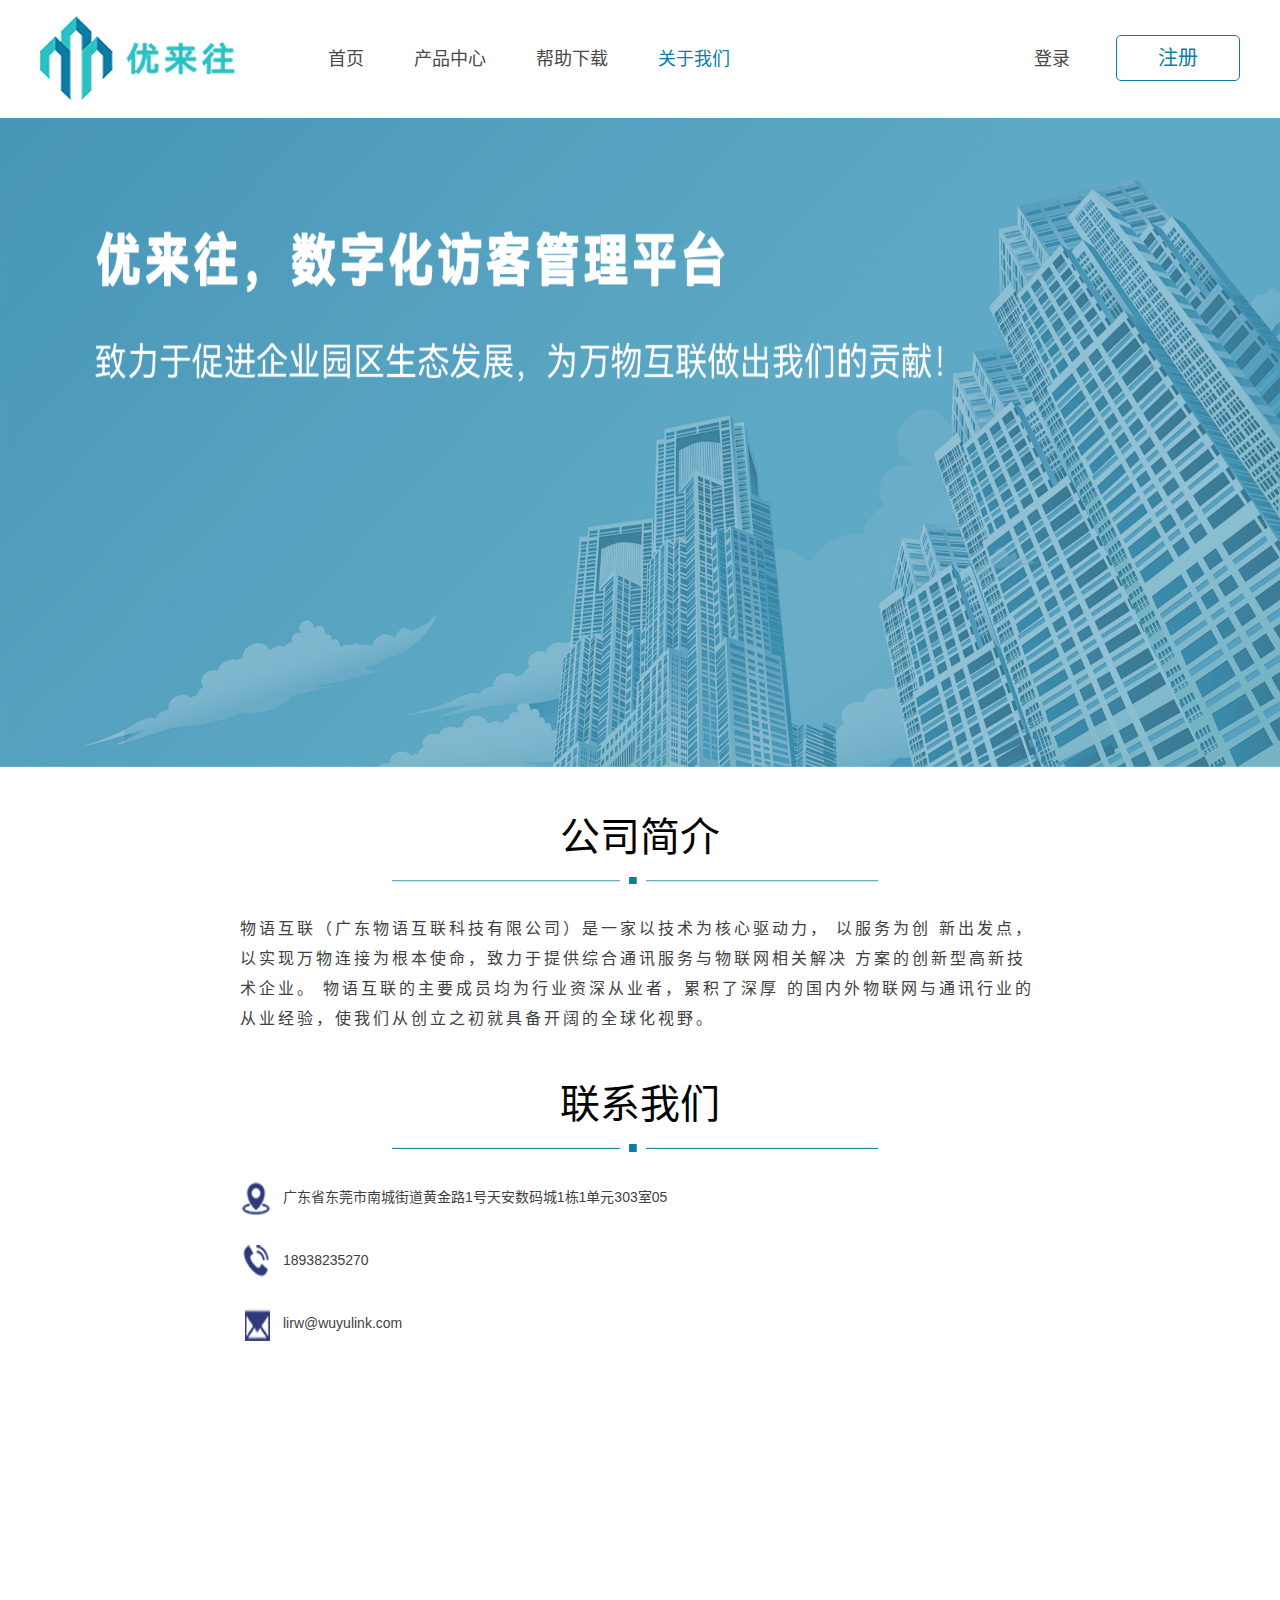
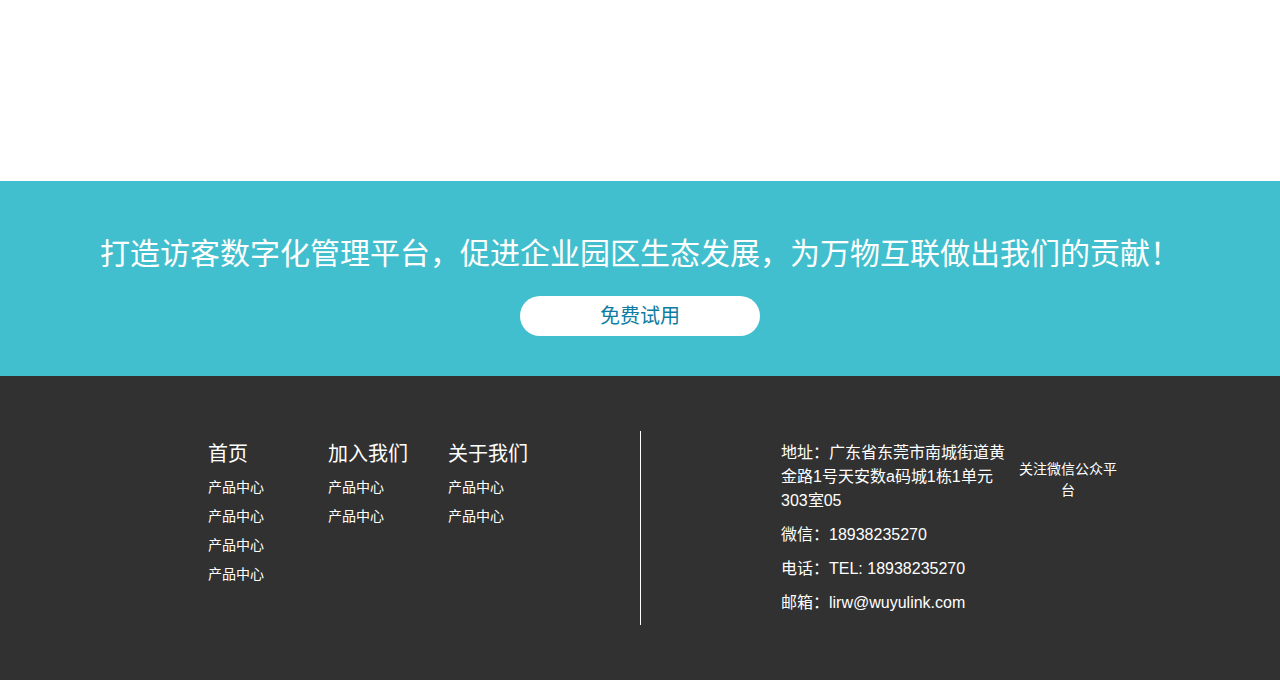
==== assets/html/about.html @ b0267281 "first commit" ====
<!doctype html>
<html lang="zh-CN">

<head>
    <!-- 必须的 meta 标签 -->
    <meta charset="utf-8">
    <meta name="viewport" content="width=device-width, initial-scale=1">
    <!-- Bootstrap 的 CSS 文件 -->
    <title>优来往</title>
    <link rel="stylesheet" href="../../css/reset.css">
    <link rel="stylesheet" href="../../css/style.css">
    <link rel="stylesheet" href="../../css/color.css">
    <link rel="stylesheet" href="../../css/about.css">
    <link rel="stylesheet" href="https://unpkg.com/swiper@8/swiper-bundle.min.css">
</head>

<body>
    <nav id="hd">
        <div class="wp">
            <div class="nav-logo">
                <a href="https://levisit.commrun.com" class="logo"><img src="../../img/logo.png" alt=""></a>
            </div>
            <ul class="nav-bar">
                <li><a href="../../index.html">首页</a></li>
                <li><a  href="product.html">产品中心</a></li>
                <li><a  href="help.html">帮助下载</a></li>
                <li><a class="mycur" href="about.html">关于我们</a></li>
            </ul>
            <div class="nav-btn">
                <a class="d" href="login.html">登录</a>
                <a class="c" href="register.html">注册</a>
            </div>
        </div>
    </nav>

    
        <div class="swiper-container">
            <div class="swiper-wrapper">
              <div class="swiper-slide" >
                <img  src="../../img/aboutUs/banner.png" />
              </div>
            </div>
          </div>
    
     <!-- shift alt f -->
    
     <div class="synopsis wp">
        <h1>公司简介</h1>
        <img src="../../img//aboutUs/s1.png" alt="">
        <p >物语互联（广东物语互联科技有限公司）是一家以技术为核心驱动力，  以服务为创
            新出发点，以实现万物连接为根本使命，致力于提供综合通讯服务与物联网相关解决
            方案的创新型高新技术企业。  物语互联的主要成员均为行业资深从业者，累积了深厚
            的国内外物联网与通讯行业的从业经验，使我们从创立之初就具备开阔的全球化视野。</p>
     </div>   

     <div class="contact wp">
        <h1>联系我们</h1>
        <img src="../../img//aboutUs/s1.png" alt="">
       <p><img src="../../img/aboutUs/1.png" alt="">广东省东莞市南城街道黄金路1号天安数码城1栋1单元303室05</p>
       <p><img src="../../img/aboutUs/2.png" alt="">18938235270</p>
       <p><img src="../../img/aboutUs/3.png" alt="">lirw@wuyulink.com</p>
       <!-- <img class="map" src="../../img/aboutUs/4.png" alt=""> -->

       <div id="mapContainer"></div> 
     </div>   




    <div class="footer">
        <div class="pattern">
            <p>打造访客数字化管理平台，促进企业园区生态发展，为万物互联做出我们的贡献！</p>
            <a href="#">免费试用</a>
        </div>
        <div class="footerDetails">
            <div class="footerList">
                <ul>
                    <li>首页</li>
                    <li>产品中心</li>
                    <li>产品中心</li>
                    <li>产品中心</li>
                    <li>产品中心</li>
                </ul>
                <ul>
                    <li>加入我们</li>
                    <li>产品中心</li>
                    <li>产品中心</li>
                </ul>
                <ul>
                    <li>关于我们</li>
                    <li>产品中心</li>
                    <li>产品中心</li>
                </ul>
            </div>
            <div class="introduce">
                <div>
                    <ul>
                        <li>地址：广东省东莞市南城街道黄金路1号天安数a码城1栋1单元303室05</li>
                        <li>微信：18938235270</li>
                        <li>电话：TEL: 18938235270</li>
                        <li>邮箱：lirw@wuyulink.com</li>
                    </ul>
                    <div class="weixin">
                        <div>
                            <img src="https://www.wuyulink.com/uploads/allimg/20220114/1-2201141F001406.jpg" alt="">
                        </div>
                        <p>关注微信公众平台</p>
                    </div>
                </div>

            </div>
        </div>
    </div>


    <script src="https://unpkg.com/swiper@8/swiper-bundle.min.js"> </script>
    <script type="text/javascript" src="https://api.map.baidu.com/api?v=1.0&&type=webgl&ak=y6BfcQFXgxf5llU6dScGFDDWyM1uzGxt"></script>
</body>

</html>


<script>

var mySwiper = new Swiper('.swiper-container', {
          //   loop: true,
            autoplay:true
          })
          
          var map = new BMapGL.Map("mapContainer");
          var point = new BMapGL.Point(113.704529, 22.990784);
          map.centerAndZoom(point, 15);
          map.enableScrollWheelZoom(true);

          var opts = {
    width: 200,
    height: 100,
    title: '天安数码城'
};
var infoWindow = new BMapGL.InfoWindow('地址：广东省东莞市南城街道黄金路1号天安数码城1栋1单元303室05', opts);
map.openInfoWindow(infoWindow, point);







//getLocation()
 function getLocation() {
        var options = {
            enableHighAccuracy: true,
            maximumAge: 1000
        };
        alert('获取位置信息开始--------->');
        if (navigator.geolocation) {
            // 走到这里说明，浏览器支持geolocation，参数里有两个回调函数，一个是定位成功后的处理操作，一个是定位失败后的处理操作，另外一个参数没有研究过
            navigator.geolocation.getCurrentPosition(onSuccess, onError, options);
        } else {
            // 否则浏览器不支持geolocation
            alert('您的浏览器不支持地理位置定位！');
        }
    }

    // 成功时的回调函数
    // 第一步获取定位成功返回的经纬度数据，然后结合百度那边提供的接口进行具体位置的转换，最后还有一个数据提交的方法，要跟自己的业务操作了
    function onSuccess(position) {
        // 返回用户位置
        // 经度
        var longitude = position.coords.longitude;
        // 纬度
        var latitude = position.coords.latitude;
        alert('您的当前地址的经纬度：经度' + longitude + '，纬度' + latitude);
        // 根据经纬度获取地理位置，不太准确，获取城市区域还是可以的
        var map = new BMap.Map("allmap");
        var point = new BMap.Point(longitude, latitude);
        var gc = new BMap.Geocoder();
        gc.getLocation(point, function (rs) {
            var addComp = rs.addressComponents;
            alert(addComp.province + ", " + addComp.city + ", " + addComp.district + ", " + addComp.street + ", " + addComp.streetNumber);
        });
        // 这里后面可以写你的后续操作了
     
    }

    // 失败时的回调函数
    // 这里是错误提示信息
    function onError(error) {
        switch (error.code) {
            case 1:
                alert("位置服务被拒绝！");
                break;
            case 2:
                alert("暂时获取不到位置信息！");
                break;
            case 3:
                alert("获取信息超时！");
                break;
            case 4:
                alert("未知错误！");
                break;
        }
        // 这里后面可以写你的后续操作了，下面的经纬度是天安门的具体位置
       
    }




















</script>
---- css/style.css ----
/*导航栏*/
.wp{
    max-width: 1200px;
    margin: 0 auto;
}
.nav-bar .mycur,.mobile-nav .mycur{
    color: #0d7ca3;
}
.nav-logo{
    float: left;
    height: 115px;
    line-height: 115px;
}
nav {
    position: fixed;
    top: 0;
    left: 0%;
    width: 100%;
    z-index: 99;
    font-size: 18px;
    background-color: #fff;
}
.nav-bar {
    float: left;
    margin-left: 68px;
    list-style: none;
}
.nav-bar li {
    float: left;
    padding: 0 25px;
}
.nav-bar li a {
    display: block;
    color: #484848;
    width: 100%;
    line-height: 118px;
    text-align: center;
}
.nav-bar li a:hover{
    color:#0d7ca3;
}
.nav-btn {
    float: right;
    line-height: 118px;
}
.nav-btn .d{
    padding: 11px 41px;
    color: #484848;
}
.nav-btn .c{
    line-height: 49px;
    text-align: center;
    font-size: 20px;
    color: #0d7ca3;
    border: 1px solid #0d7ca3;
    border-radius: 5px;
    padding: 11px 41px;
}
/*导航栏结束，轮播广告开始*/
.banner-title{
    position: absolute;
    z-index: 9;
    left: 352px;
    top: 195px;
    font-size: 36px;
    color: #fff;
    width: 100%;
}
.banner-h2,.banner-h3,.banner-h4{
    position: absolute;
    text-align: center;
    z-index: 9;
    left: 15px;
    font-size: 36px;
    color: #fff;
    width: 100%;
}
.banner-h2{
    top: 250px;
}
.banner-h3{
    top: 280px;
}
.banner-h4{
    top: 330px;
}
.banner-txt{
    position: absolute;
    z-index: 9;
    left: 352px;
    top: 260px;
    font-size: 24px;
    color: #fff;
    width: 100%;
}
.banner-btn{
    position: absolute;
    z-index: 9;
    bottom: 180px;
    left: 352px;
    text-align: center;
}
.banner-btn a,.pattern-btn a{
    text-align: center;
    width: 300px;
    height: 80px;
    display: block;
    line-height: 80px;
    color: #ffffff;
    font-size: 26px;
    background: url("../img/btn2.png");
    background-size: 100%;
    border-radius: 5px;
    letter-spacing:2px;
}
.banner{
    width: 100%;
    /* height: 783px; */
    height: 767px;
    /* margin-top: 118px; */
}
.swiper-button-prev{
    left:15% !important;
}
.swiper-button-next{
    right:15% !important;
}
.swiper-container{
    width:100%;
    height: 100%;
}
.swiper-slide{
    position: relative;
}
.swiper-slide img{
    width:100%;
    height: 100%;
}
.swiper-pagination-bullet{
    width: 10px !important;
    height: 10px !important;
    display: inline-block;
    border-radius: 100%;
    opacity: 1 !important;
    background: #fff !important;
}
.swiper-pagination-bullet-active{
    background: #ffe44d !important;
}
/*轮播广告结束，内容部分开始*/
/*定义所有标题*/
.main .title{
    font-size:45px;
    text-align: center;
    width: 100%;
    margin: 45px auto;
    color: #000;
}
.main .line{
    background: url("../img/line.png");
    background-size: 100%;
    width: 500px;
    height: 9px;
    margin: 0 auto 45px auto;
}
/*传统缺点*/
.other{
    width: 100%;
    margin: 0 auto;
}
.otherList{
    width: 100%;
    display: flex;
    display: -webkit-flex;
    -webkit-flex-wrap: wrap;
    flex-wrap: wrap;
    margin-top: 80px;
}
.otherItem{
    width: 25%;
    padding: 40px;
}
.otherItem>div{
    width: 80%;
    margin: 0 auto;
}
.other-icon{
    width: 65px;
    height: 65px;
    margin-right: 20px;
    float: left;
}
.other-icon img{
    width: 100%;
}
.other-p{
    font-size: 16px;
    width: 210px;
    float: left;
}
.other-p h3{
    font-size: 25px;
    margin-bottom: 5px;
}
/*解决方案*/
.plan{
    width: 1200px;
    margin: 0 auto;
}
.planList{
    display: flex;
}
.planList>div{
    width: 33.33%;
    box-shadow: 5px 5px 5px #ddd;
    background: #f8fbfc;
    margin: 15px;
    border-radius: 15px;
    height: 500px;
}

.planList>div>div{
    width: 66%;
    margin: 50px auto;
}
.planList img{
    width: 100%;
}
.planList>div>div h4{
    font-size: 22px;
    font-weight: bold;
    text-align: center;
    margin-bottom: 15px;
}
.planList>div>div p{
    font-size: 16px;
    text-align: center;
}
/*我们的优势*/
.advantageTitle{
    width: 100%;
    font-size: 40px;
    font-weight: bold;
    color: #0d7ca3;
    text-align: center;
    letter-spacing:2px;
}
.fyModle{
    width: 1200px;
    margin: 55px auto 25px auto;
    display: flex;
}
.fyModle>div{
    width: 50%;
    text-align: center;
}
.fyModle h3{
    font-size: 18px;
    font-weight: bold;
}

.fyModle p{
    font-size: 14px;
    margin-top: 10px;
}
.fyModle img{
    width: 100%;
}
.imgBoth{
    width: 75%;
    margin: 50px auto;
    position: relative;
}
/*自定义流程*/
.custom{
    width: 1200px;
    display: flex;
    margin: 50px auto;
}
.custom>div{
    width: 50%;
    padding: 20px;
}
.custom>div h3{
    font-size: 18px;
    font-weight: bold;
    margin: 15px;
    color: #000;
}
.custom>div p{
    font-size: 14px;
    color: #aaa;
    width: 50%;
    margin-bottom: 20px;
}
.btnAdvice{
    background: url("../img/btn2.png") no-repeat;
    display: block;
    width: 135px;
    height: 35px;
    background-size: 100% 100%;
    color: #fff;
    letter-spacing:2px;
    text-align: center;
    line-height: 35px;
}
.custom img{
    width: 100%;
}
.custom>div.customTxt{
    padding: 50px;
}
.custom>div.yuyTxt{
    padding: 80px;
}
.custom>div.yuyTxt p{
    width: 80%;
}
/*设备智慧物联*/
.eq{
    width: 1200px;
    margin: 50px auto;
}
.eq>p{
    text-align: center;
    width: 100%;
    font-size: 18px;
    color: #000;
    font-weight: bold;
    margin: 30px 0 ;
}
.eqList{
    width: 100%;
    display: flex;
}
.eqList>div{
    width: 25%;
    padding: 20px;
    height: 400px;
    box-shadow: 5px 5px 5px #ddd;
    margin-top: 40px;
}
.eqList>div img{
    width: 100%;
    height: 100%;
}
.eqList>div h4{
    text-align: center;
    font-size: 16px;
    font-weight: bold;
    margin-bottom: 10px ;
}
.eqList>div div{
    width: 100%;
    margin: 10px auto;
    text-align: center;
}
.current{
    width: 1200px;
    margin: 40px auto;
}
.current>div{
    width: 100%;
    margin-top: 30px;
}
.current img{
    width: 100%;
}
.cj{
    width: 1000px;
    margin: 40px auto;
}
.cjList{
    display: flex;
}
.cjList>div{
    width: 33.33%;
    overflow: hidden;
}
.cjList>div img{
    width: 100%;
}
.cjList>div:hover{
    padding: 10px;
}
/*底部样式*/
.footer{
    width: 100%;
}
.pattern{
    width: 100%;
    text-align: center;
    background: #41bfce;
    padding: 50px 0 20px 0;
}
.pattern p{
    font-size: 30px;
    color: #fff;
}
.pattern a{
    background: #fff;
    color: #0d7ca3;
    width: 240px;
    height: 40px;
    line-height: 40px;
    border-radius: 35px;
    display: block;
    margin: 20px auto;
    font-size: 20px;
}
/*底部详情部分*/
.footerDetails{
    display:flex;
    width: 100%;
    background: #313131;
}
.footerDetails>div{
    width: 50%;
}
.footerList{
    display: flex;
    padding: 55px 80px 68px 200px;
    color: #fff;
}
.footerList>ul{
    width: 33.33%;
}
.footerList>ul li{
    font-size: 14px;
    margin: 8px;
}
.footerList>ul li:first-child{
    font-size: 20px;
}
.introduce{
    padding: 55px 0;
}
.introduce>div{
    width: 75%;
    display: flex;
    border-left: 1px solid #fff;
    padding-left: 130px;
}
.introduce ul{
    width: 70%;
    color: #fff;
    font-size: 16px;
}
.introduce ul li{
    margin: 10px;
}
.introduce .weixin{
    width: 30%;
}
.introduce .weixin div{
    width: 70%;
    margin: 5px auto;
}
.introduce .weixin p{
    color: #fff;
    font-size: 14px;
    text-align: center;
}
.introduce img{
    width: 100%;
}
---- css/color.css ----
.red{
    color: #ff4848;
}
.gray1{
    color: #989898;
}
.gray2{
    color: #aeaeae;
}
.gray3{
    color: #cccbcb;
}
.redBtn{
    background: url("../img/product/10.png") no-repeat;
    display: block;
    width: 135px;
    height: 35px;
    background-size: 100% 100%;
    color: #fff;
    letter-spacing:2px;
    text-align: center;
    line-height: 35px;
}
.swiper-container{
    width: 100%;
    height: 767px;
    overflow: hidden;
}
---- css/about.css ----
h1{
   font-size:40px;
   margin: 10px;
   color: #000;
   font-weight:500;
}

.synopsis,.contact{
  display: flex;
  flex-direction: column;
  align-items: center;
  margin-top: 30px;
  width: 800px;
}
.synopsis img,.contact img{
    width: 514px;
}
.synopsis p{
    font-size: 16px;
    line-height:30px;
    letter-spacing: 3px;
    font-weight:500;
    color: #3f3f3f;
    margin-top: 30px;
}
.contact p{
    width: 100%;
    margin-top: 30px;
    font-size: 14px;
    color: #3f3f3f;
}
.contact p img{
   width:33px;
   height:33px;
   margin-right:10px;
}
/* .map{
    width: 800px !important;;
    height: 400px;
    margin-top: 20px;
    margin-bottom: 20px;
} */
#mapContainer{
    width: 800px;;
    height: 400px;
    margin-top: 20px;
    margin-bottom: 20px;
}
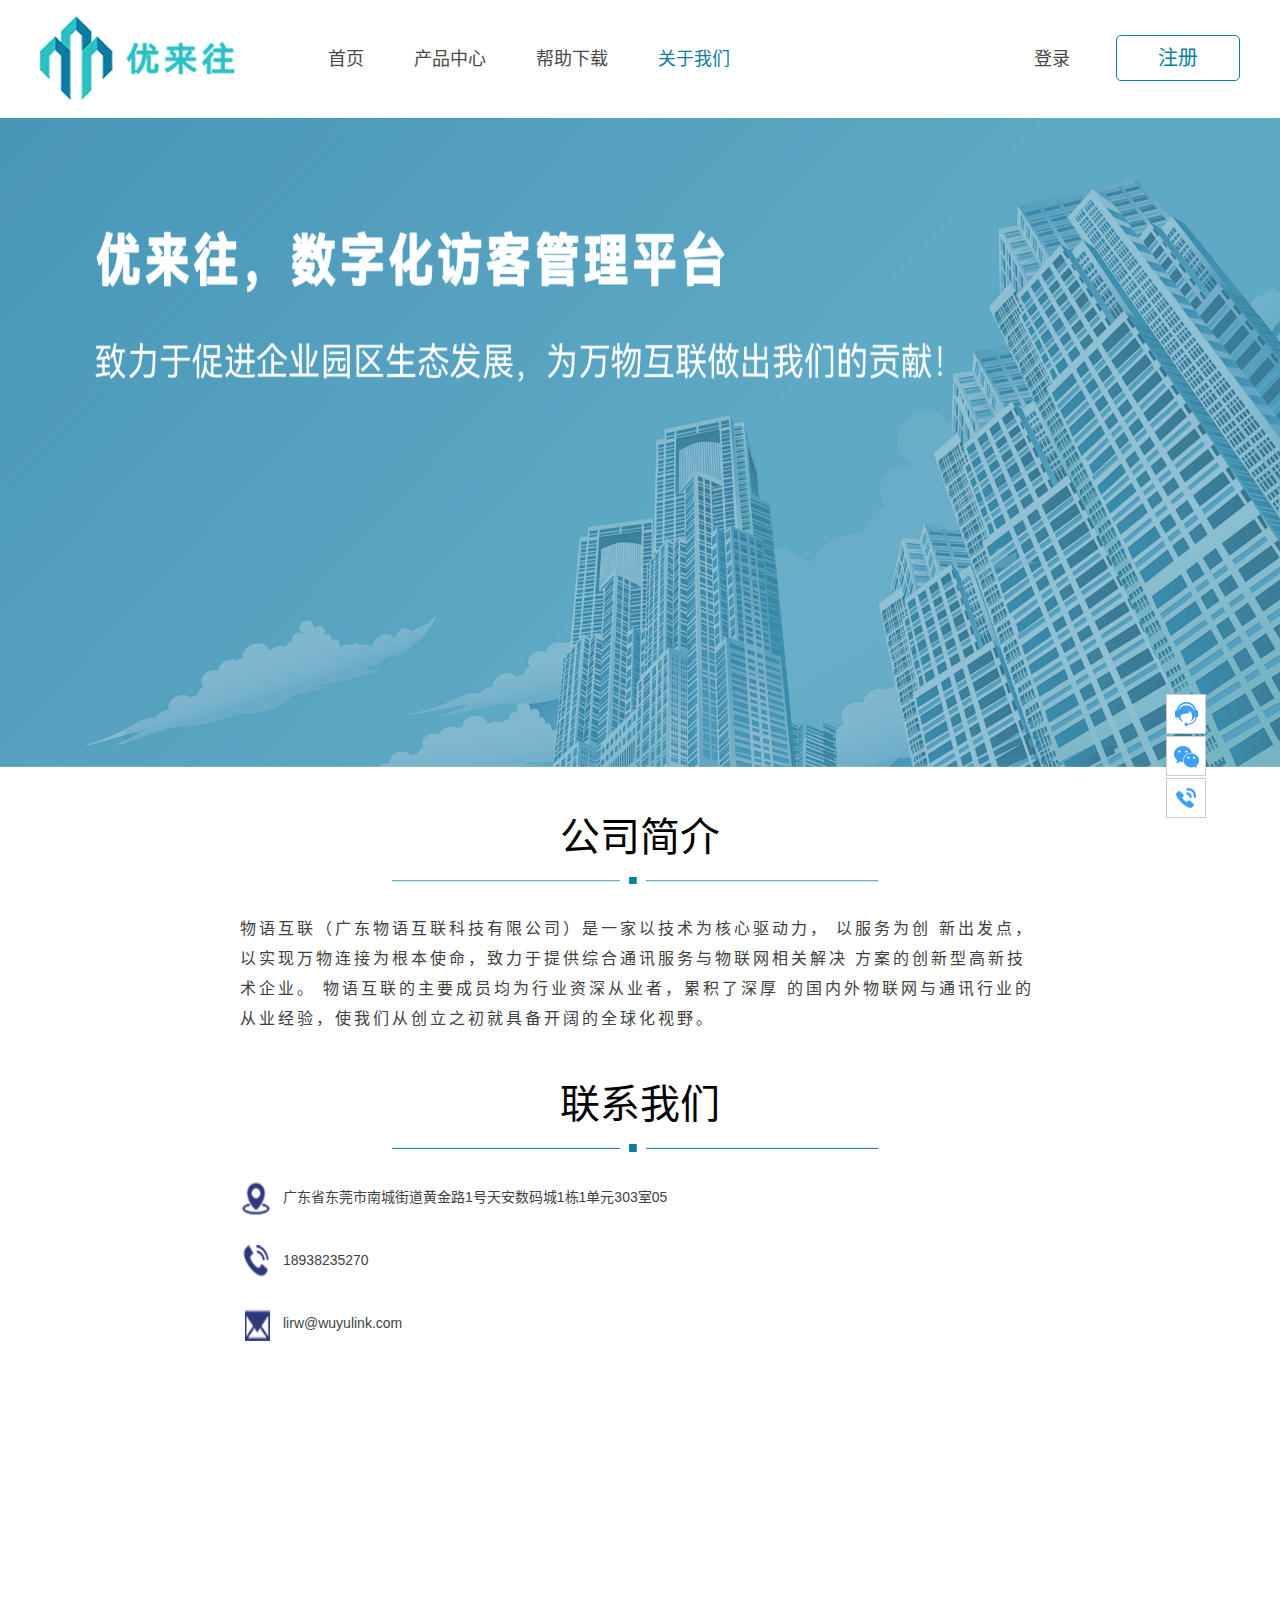
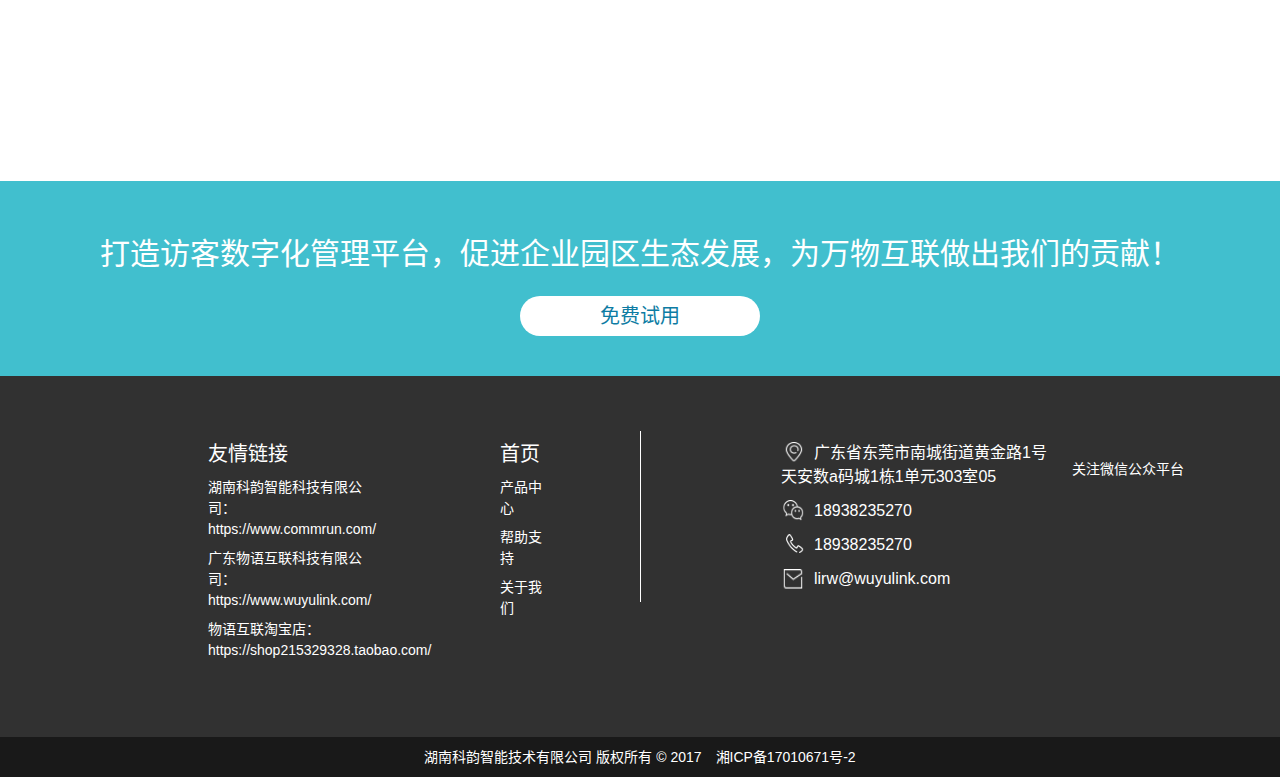
==== commit 527a9d66: "1" ====
--- a/assets/html/about.html
+++ b/assets/html/about.html
@@ -67,7 +67,7 @@
 
 
 
-    <div class="footer">
+     <div class="footer">
         <div class="pattern">
             <p>打造访客数字化管理平台，促进企业园区生态发展，为万物互联做出我们的贡献！</p>
             <a href="#">免费试用</a>
@@ -75,30 +75,25 @@
         <div class="footerDetails">
             <div class="footerList">
                 <ul>
+                    <li>友情链接</li>
+                    <li>湖南科韵智能科技有限公司：https://www.commrun.com/</li>
+                    <li>广东物语互联科技有限公司：https://www.wuyulink.com/</li>
+                    <li>物语互联淘宝店：https://shop215329328.taobao.com/</li>
+                </ul>
+                <ul>
                     <li>首页</li>
                     <li>产品中心</li>
-                    <li>产品中心</li>
-                    <li>产品中心</li>
-                    <li>产品中心</li>
-                </ul>
-                <ul>
-                    <li>加入我们</li>
-                    <li>产品中心</li>
-                    <li>产品中心</li>
-                </ul>
-                <ul>
+                    <li>帮助支持</li>
                     <li>关于我们</li>
-                    <li>产品中心</li>
-                    <li>产品中心</li>
                 </ul>
             </div>
             <div class="introduce">
                 <div>
                     <ul>
-                        <li>地址：广东省东莞市南城街道黄金路1号天安数a码城1栋1单元303室05</li>
-                        <li>微信：18938235270</li>
-                        <li>电话：TEL: 18938235270</li>
-                        <li>邮箱：lirw@wuyulink.com</li>
+                        <li> <img src="../../img/f1.png" alt="">广东省东莞市南城街道黄金路1号天安数a码城1栋1单元303室05</li>
+                        <li><img src="../../img/f2.png" alt="">18938235270</li>
+                        <li><img src="../../img/f3.png" alt="">18938235270</li>
+                        <li><img src="../../img/f4.png" alt="">lirw@wuyulink.com</li>
                     </ul>
                     <div class="weixin">
                         <div>
@@ -107,11 +102,22 @@
                         <p>关注微信公众平台</p>
                     </div>
                 </div>
-
+    
             </div>
         </div>
+    
+       <div class="bottom">湖南科韵智能技术有限公司 版权所有 © 2017　湘ICP备17010671号-2</div>
+    
     </div>
 
+
+    <div class="side-bar">
+        <a href="http://wpa.qq.com/msgrd?v=3&uin=86602968&site=qq&menu=yes" class="icon-qq">
+            <div class="chat-tips"><i></i><img style="width:135px;height:20px;" src="../../img/icon/5.png" alt="QQ咨询"></div>
+        </a> 
+        <a href="#" class="icon-blog"><div class="chat-tips"><i></i><img style="width:135px;height:20px;" src="../../img/icon/6.png" alt="联系热线"></div></a>
+        <a href="#" class="icon-chat"><div class="chat-tips"><i></i><img style="width:83px;height:83px;" src="../../img/icon/4.png" alt="微信公众号"></div></a>
+    </div>
 
     <script src="https://unpkg.com/swiper@8/swiper-bundle.min.js"> </script>
     <script type="text/javascript" src="https://api.map.baidu.com/api?v=1.0&&type=webgl&ak=y6BfcQFXgxf5llU6dScGFDDWyM1uzGxt"></script>
--- a/css/style.css
+++ b/css/style.css
@@ -349,6 +349,7 @@
     font-size: 16px;
     font-weight: bold;
     margin-bottom: 10px ;
+    letter-spacing: 4px;
 }
 .eqList>div div{
     width: 100%;
@@ -422,8 +423,10 @@
     padding: 55px 80px 68px 200px;
     color: #fff;
 }
-.footerList>ul{
-    width: 33.33%;
+
+.footerList>ul:nth-of-type(1){
+    width: 53.33%;
+    margin-right:100px;
 }
 .footerList>ul li{
     font-size: 14px;
@@ -432,17 +435,22 @@
 .footerList>ul li:first-child{
     font-size: 20px;
 }
+.introduce ul img{
+    width: 23px;
+    height: 23px;
+    margin-right:10px;
+}
 .introduce{
     padding: 55px 0;
 }
 .introduce>div{
-    width: 75%;
+    width: 85%;
     display: flex;
     border-left: 1px solid #fff;
     padding-left: 130px;
 }
 .introduce ul{
-    width: 70%;
+    width: 80%;
     color: #fff;
     font-size: 16px;
 }
@@ -464,3 +472,11 @@
 .introduce img{
     width: 100%;
 }
+.footer .bottom{
+    height: 40px;
+    line-height: 40px;
+    text-align: center;
+    background: #191919;
+    color: #fff;
+    font-size: 14px;
+}--- a/css/color.css
+++ b/css/color.css
@@ -25,4 +25,83 @@
     width: 100%;
     height: 767px;
     overflow: hidden;
-}+}
+.side-bar {
+    width: 66px;
+    position: fixed;
+    bottom: 80px;
+    right: 48px;
+    font-size: 12px;
+    line-height: 0;
+    z-index: 100;
+}
+.side-bar a {
+    width: 40px;
+    height: 40px;
+    display: inline-block;
+    background-color: #28b3ed;
+    margin-bottom: 2px;
+    color: #ffffff;
+    line-height: 38px;
+    text-align: center;
+}
+.side-bar .icon-qq {
+    position: relative;
+    background-position: 0 -62px;
+    background: url(../img/icon/1.png) no-repeat;
+}
+.side-bar .icon-chat {
+    background-position: 0 -130px;
+    position: relative;
+    background: url(../img/icon/2.png) no-repeat;
+}
+.side-bar .icon-chat:hover .chat-tips,.side-bar .icon-qq:hover .chat-tips,.side-bar .icon-blog:hover .chat-tips{
+    display: block;
+}
+.side-bar .icon-blog {
+    position: relative;
+    background-position: 0 -198px;
+    background: url(../img/icon/3.png) no-repeat;
+}
+.side-bar .icon-totop {
+    background-position: 0 -334px;
+}
+.chat-tips {
+    position: absolute;
+    right: 55px;
+    top: 0px;
+    display: none;
+}
+.chat-tips i {
+    width: 9px;
+    height: 16px;
+    display: inline-block;
+    position: absolute;
+    right: -9px;
+    top: 80px;
+    background-position:-88px -350px;
+}
+.chat-tips img {
+    width: 138px;
+    height: 138px;
+}
+
+
+
+
+
+
+
+
+
+
+
+
+
+
+
+
+
+
+
+
